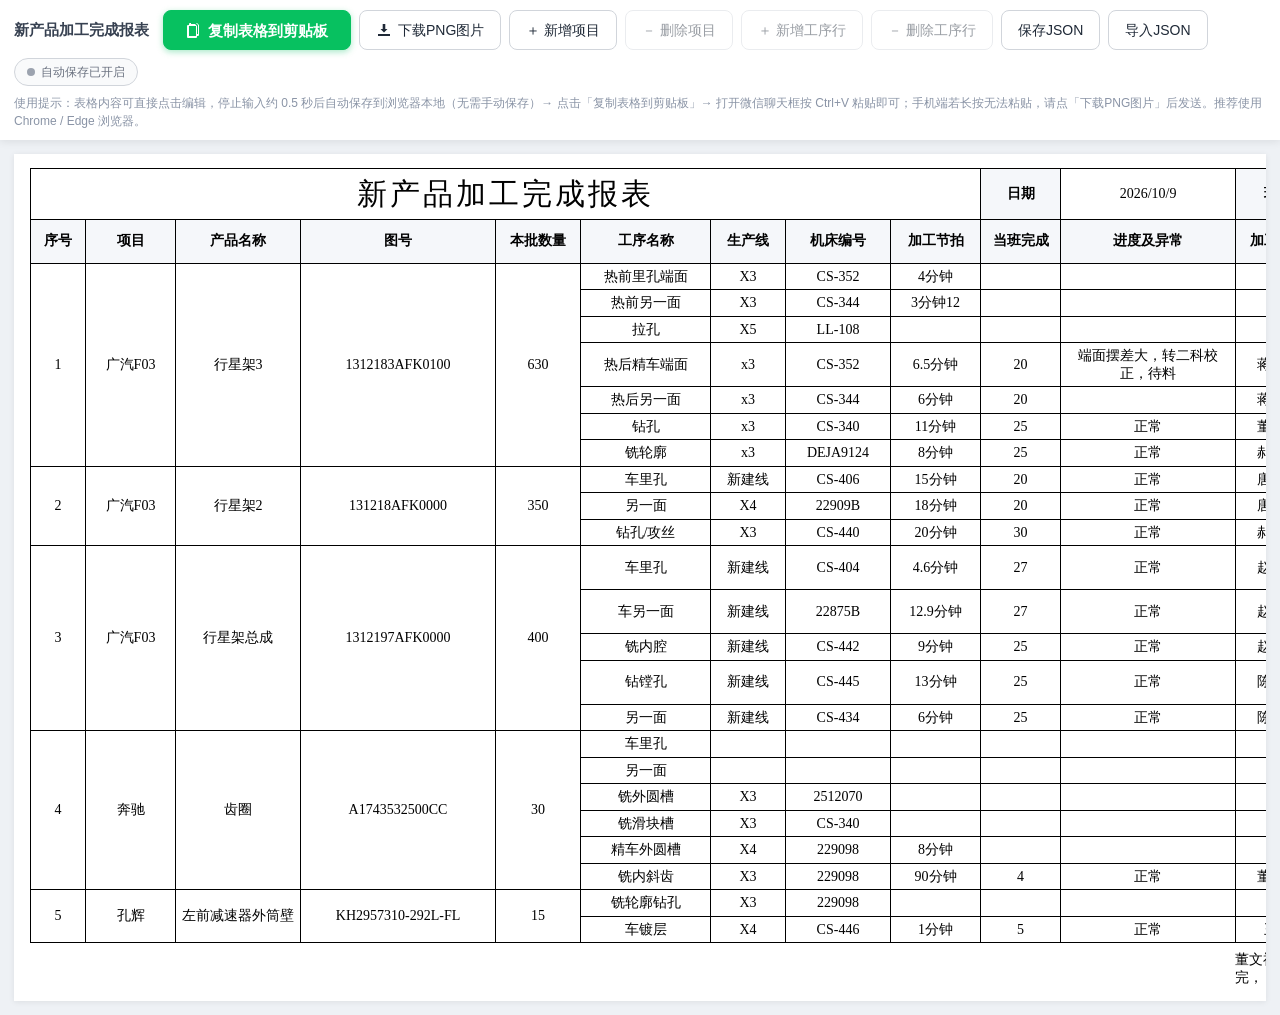
==== xcpy.html @ 80e6b17d "Add files via upload" ====
<!DOCTYPE html>
<html lang="zh-CN">
<head>
<meta charset="UTF-8">
<meta name="viewport" content="width=device-width, initial-scale=1.0">
<link rel="icon" href="data:,">
<title>新产品加工完成报表 - 一键复制表格图片</title>
<style>
  * { box-sizing: border-box; }
  html, body { margin: 0; padding: 0; }
  body {
    font-family: "Microsoft YaHei", "微软雅黑", "PingFang SC", Arial, sans-serif;
    background: #eef1f5;
    color: #1f2937;
    -webkit-text-size-adjust: 100%;
  }

  /* ============ 操作栏（截图时不包含此区域） ============ */
  .toolbar {
    position: sticky;
    top: 0;
    z-index: 100;
    background: #ffffff;
    box-shadow: 0 2px 8px rgba(0,0,0,.08);
    padding: 10px 14px;
    display: flex;
    flex-wrap: wrap;
    align-items: center;
    gap: 8px;
  }
  .toolbar .app-name {
    font-size: 15px;
    font-weight: 700;
    color: #374151;
    margin-right: 6px;
    white-space: nowrap;
  }
  .btn {
    appearance: none;
    border: 1px solid #d1d5db;
    background: #ffffff;
    color: #1f2937;
    font-size: 14px;
    line-height: 1;
    padding: 0 16px;
    min-height: 40px;
    border-radius: 8px;
    cursor: pointer;
    display: inline-flex;
    align-items: center;
    gap: 6px;
    transition: background .15s, box-shadow .15s, transform .05s;
    white-space: nowrap;
  }
  .btn:hover { background: #f3f4f6; }
  .btn:active { transform: translateY(1px); }
  .btn:disabled { opacity: .65; cursor: not-allowed; }
  /* 置灰禁用（保留点击以给出友好提示） */
  .btn.is-disabled { opacity: .45; cursor: not-allowed; }
  .btn.is-disabled:hover { background: #ffffff; }
  .btn.is-disabled:active { transform: none; }
  .btn-primary {
    background: #07c160;
    border-color: #07c160;
    color: #fff;
    font-weight: 700;
    font-size: 15px;
    padding: 0 22px;
    box-shadow: 0 2px 6px rgba(7,193,96,.35);
  }
  .btn-primary:hover { background: #06ad56; }
  .btn .ico { width: 16px; height: 16px; flex: none; fill: currentColor; }
  .btn.loading .ico-normal { display: none; }
  .btn:not(.loading) .ico-spin { display: none; }
  .spinner {
    width: 15px; height: 15px; flex: none;
    border: 2px solid rgba(255,255,255,.45);
    border-top-color: #fff;
    border-radius: 50%;
    animation: spin .7s linear infinite;
  }
  @keyframes spin { to { transform: rotate(360deg); } }

  .status {
    flex: 1 1 100%;
    min-height: 22px;
    font-size: 13px;
    line-height: 1.5;
    border-radius: 6px;
    padding: 0;
    display: none;
  }
  .status.show { display: block; padding: 7px 10px; }
  .status.info    { display: none; }
  .status.info.show    { display:block; background:#eaf3ff; color:#0b5cad; border:1px solid #b9d9f7; }
  .status.success.show { display:block; background:#e9f9f0; color:#0f7a3d; border:1px solid #a9e3c2; }
  .status.warn.show    { display:block; background:#fff7e6; color:#9a5b00; border:1px solid #f3d59a; }
  .status.error.show   { display:block; background:#fdecec; color:#b42318; border:1px solid #f3b4b0; }
  .tip {
    flex: 1 1 100%;
    font-size: 12px;
    color: #8a94a6;
    line-height: 1.5;
  }

  /* ============ 报表区域（截图目标） ============ */
  .page {
    padding: 14px;
    display: flex;
    justify-content: flex-start;
  }
  #captureArea {
    background: #ffffff;
    padding: 14px 16px;
    width: fit-content;
    max-width: 100%;
    margin: 0 auto;
    overflow-x: auto;
    -webkit-overflow-scrolling: touch;
    box-shadow: 0 1px 6px rgba(0,0,0,.08);
  }
  table.report {
    border-collapse: collapse;
    table-layout: fixed;
    width: 1645px;
    font-family: "SimSun", "宋体", "Songti SC", serif;
    font-size: 14px;
    color: #000;
  }
  table.report td {
    border: 1px solid #000;
    padding: 4px 6px;
    text-align: center;
    vertical-align: middle;
    line-height: 1.25;
    word-break: break-all;
    overflow-wrap: anywhere;
  }
  td[contenteditable="true"] { cursor: text; }
  td[contenteditable="true"]:hover { background: #fff7d6; }
  td[contenteditable="true"]:focus {
    background: #eaf3ff;
    outline: 2px solid #2f80ed;
    outline-offset: -2px;
  }
  .title-cell {
    font-family: "STXingkai", "华文行楷", "KaiTi", "楷体", cursive;
    font-size: 30px;
    letter-spacing: 3px;
    font-weight: 400;
    padding: 6px !important;
    white-space: nowrap;
  }
  .col-label, thead td { background: #f5f7fa; font-weight: 600; }
  .foot-notes {
    width: 1645px;
    margin-top: 8px;
    display: grid;
    grid-template-columns: 55px 90px 125px 195px 85px 130px 75px 105px 90px 80px 175px 85px 85px 165px 105px;
    font-family: "SimSun", "宋体", "Songti SC", serif;
    font-size: 14px;
    color: #000;
  }
  .foot-notes span[contenteditable="true"]:hover { background: #fff7d6; }
  .foot-notes span[contenteditable="true"]:focus { outline: 2px solid #2f80ed; outline-offset: 0; }

  /* ============ 自动保存状态标记 ============ */
  [data-cid] { position: relative; }
  [data-cid].as-pending::after,
  [data-cid].as-saving::after,
  [data-cid].as-error::after {
    content: "";
    position: absolute;
    top: 2px; right: 2px;
    width: 7px; height: 7px;
    border-radius: 50%;
    pointer-events: none;   /* 伪元素圆点不进入 innerText，不影响截图与复制 */
  }
  [data-cid].as-pending::after { background: #f59e0b; }   /* 未保存：橙点 */
  [data-cid].as-saving::after  { background: #2f80ed; animation: asPulse 1s ease-in-out infinite; } /* 保存中：蓝点闪烁 */
  [data-cid].as-error::after   { background: #dc2626; }   /* 保存失败：红点 */
  [data-cid].as-saved { animation: asSavedFlash 1.4s ease-out; } /* 保存成功：绿色闪烁 */
  @keyframes asPulse { 50% { opacity: .2; } }
  @keyframes asSavedFlash { 0% { background-color: #e9f9f0; } 100% { background-color: transparent; } }
  tr.as-row-unsaved > td { background-color: #fffaeb; }   /* 行级：含未保存单元格 */
  tr.as-row-error   > td { background-color: #fef2f2; }   /* 行级：含保存失败单元格 */

  /* 工具条自动保存状态牌 */
  .autosave-chip {
    display: inline-flex;
    align-items: center;
    gap: 6px;
    font-size: 12px;
    line-height: 1;
    padding: 7px 12px;
    border-radius: 999px;
    border: 1px solid #d1d5db;
    background: #f9fafb;
    color: #6b7280;
    white-space: nowrap;
  }
  .autosave-chip .dot { width: 8px; height: 8px; border-radius: 50%; background: #9ca3af; flex: none; }
  .autosave-chip.saved   { color: #0f7a3d; border-color: #a9e3c2; background: #e9f9f0; }
  .autosave-chip.saved   .dot { background: #0f7a3d; }
  .autosave-chip.pending { color: #9a5b00; border-color: #f3d59a; background: #fff7e6; }
  .autosave-chip.pending .dot { background: #f59e0b; }
  .autosave-chip.saving  { color: #0b5cad; border-color: #b9d9f7; background: #eaf3ff; }
  .autosave-chip.saving  .dot { background: #2f80ed; animation: asPulse 1s ease-in-out infinite; }
  .autosave-chip.error   { color: #b42318; border-color: #f3b4b0; background: #fdecec; }
  .autosave-chip.error   .dot { background: #dc2626; }
  .autosave-chip .retry-btn {
    appearance: none;
    border: 1px solid #b42318;
    background: #b42318;
    color: #fff;
    font-size: 12px;
    line-height: 1;
    padding: 3px 9px;
    border-radius: 999px;
    cursor: pointer;
  }
  .autosave-chip .retry-btn:hover { background: #991b1b; }

  /* ============ 响应式 ============ */
  @media (max-width: 640px) {
    .toolbar { padding: 8px 10px; gap: 7px; }
    .toolbar .app-name { flex: 1 1 100%; margin: 0 0 2px; }
    .btn { flex: 1 1 auto; justify-content: center; min-height: 42px; padding: 0 10px; font-size: 13px; }
    .btn-primary { flex: 1 1 100%; min-height: 46px; font-size: 16px; }
    .page { padding: 8px; }
    #captureArea { padding: 10px; }
  }
</style>
</head>
<body>

<!-- ================= 操作栏 ================= -->
<header class="toolbar">
  <span class="app-name">新产品加工完成报表</span>

  <button type="button" class="btn btn-primary" id="btnCopy">
    <svg class="ico ico-normal" viewBox="0 0 1024 1024"><path d="M704 64H256a64 64 0 0 0-64 64v64h-64a64 64 0 0 0-64 64v704a64 64 0 0 0 64 64h512a64 64 0 0 0 64-64v-64h64a64 64 0 0 0 64-64V192L704 64z m-64 832H192V256h448v640z m128-128h-64V256l-128-128H320V64h320l128 128v576z"/></svg>
    <span class="spinner ico-spin"></span>
    <span class="btn-text">复制表格到剪贴板</span>
  </button>

  <button type="button" class="btn" id="btnDownload" title="生成PNG图片并下载（微信粘贴失败时的备用方式）">
    <svg class="ico" viewBox="0 0 1024 1024"><path d="M512 672L288 448h140.8V128h166.4v320H736L512 672zM128 768h768v128H128V768z"/></svg>
    下载PNG图片
  </button>

  <button type="button" class="btn" id="btnAddProject" title="在表格末尾新增一个空白项目">＋ 新增项目</button>
  <button type="button" class="btn" id="btnDelProject" title="删除当前光标所在的项目（含其全部工序行）">－ 删除项目</button>
  <button type="button" class="btn" id="btnAddStep" title="在当前光标所在工序行下方插入一个空白工序行">＋ 新增工序行</button>
  <button type="button" class="btn" id="btnDelStep" title="删除当前光标所在的工序行（不影响项目列）">－ 删除工序行</button>
  <button type="button" class="btn" id="btnSave">保存JSON</button>
  <button type="button" class="btn" id="btnImport">导入JSON</button>
  <input type="file" id="fileInput" accept="application/json,.json" hidden>

  <span class="autosave-chip" id="autosaveChip" title="编辑单元格后停止输入 0.5 秒即自动保存到本地暂存">
    <span class="dot"></span>
    <span id="autosaveText">自动保存已开启</span>
    <button type="button" class="retry-btn" id="btnRetrySave" hidden>重试</button>
  </span>

  <div class="status" id="status" role="status" aria-live="polite"></div>
  <div class="tip" id="tip">
    使用提示：表格内容可直接点击编辑，停止输入约 0.5 秒后自动保存到浏览器本地（无需手动保存）→ 点击「复制表格到剪贴板」→ 打开微信聊天框按 Ctrl+V 粘贴即可；手机端若长按无法粘贴，请点「下载PNG图片」后发送。推荐使用 Chrome / Edge 浏览器。
  </div>
</header>

<!-- ================= 报表截图区域 ================= -->
<main class="page">
  <div id="captureArea">
    <table class="report" id="reportTable">
      <colgroup>
        <col style="width:55px"><col style="width:90px"><col style="width:125px">
        <col style="width:195px"><col style="width:85px"><col style="width:130px">
        <col style="width:75px"><col style="width:105px"><col style="width:90px">
        <col style="width:80px"><col style="width:175px"><col style="width:85px">
        <col style="width:85px"><col style="width:165px"><col style="width:105px">
      </colgroup>
      <tbody id="tableBody"><!-- 由表格渲染模块生成 --></tbody>
    </table>
    <div class="foot-notes">
      <span style="grid-column:12" contenteditable="true">董文禄工装干完，</span>
      <span style="grid-column:14 / span 2" contenteditable="true">王健修粗糙度19件完</span>
    </div>
  </div>
</main>

<script>
"use strict";

/* ================================================================
 * 模块一：表格渲染模块（TableModule）
 * 负责：报表数据、标准 <table> DOM 渲染、单元格合并、行增删、JSON 导入导出
 * ================================================================ */
const TableModule = (() => {

  // 列定义（前 5 列为产品合并列，后 10 列为工序明细列）
  const GROUP_COLS = ["no", "item", "name", "draw", "qty"];
  const STEP_COLS  = ["step", "line", "mac", "takt", "done", "note", "worker", "total", "tool", "life"];
  const HEADERS = ["序号","项目","产品名称","图号","本批数量","工序名称","生产线","机床编号",
                   "加工节拍","当班完成","进度及异常","加工人员","累计完成数量","使用刀具型号","刀具寿命"];

  // 报表数据（结构：产品分组 + 工序列表，参考 123.jpg）
  const STRUCT_KEY = "report_structure_v1";   // 表格结构（含全部单元格内容）本地持久化键
  let cursorTr = null;                        // 当前光标所在数据行（<tr>）
  let cursorChangeCb = null;                  // 光标变化回调（由 UIModule 注入）

  let groups = [
    { no:"1", item:"广汽F03", name:"行星架3", draw:"1312183AFK0100", qty:"630", steps:[
      { step:"热前里孔端面", line:"X3", mac:"CS-352", takt:"4分钟", done:"", note:"", worker:"", total:"", tool:"VCMT160404", life:"未换刀" },
      { step:"热前另一面",   line:"X3", mac:"CS-344", takt:"3分钟12", done:"", note:"", worker:"", total:"", tool:"VCMT160404", life:"未换刀" },
      { step:"拉孔",         line:"X5", mac:"LL-108", takt:"", done:"", note:"", worker:"", total:"", tool:"专用刀具", life:"未换刀" },
      { step:"热后精车端面", line:"x3", mac:"CS-352", takt:"6.5分钟", done:"20", note:"端面摆差大，转二科校正，待料", worker:"蒋文祥", total:"80", tool:"VCMT160408", life:"未换刀" },
      { step:"热后另一面",   line:"x3", mac:"CS-344", takt:"6分钟", done:"20", note:"", worker:"蒋文祥", total:"80", tool:"VCMT160408", life:"未换刀" },
      { step:"钻孔",         line:"x3", mac:"CS-340", takt:"11分钟", done:"25", note:"正常", worker:"董文禄", total:"105", tool:"17.8钻头/10铣刀", life:"未换刀" },
      { step:"铣轮廓",       line:"x3", mac:"DEJA9124", takt:"8分钟", done:"25", note:"正常", worker:"郝均伟", total:"80", tool:"10铣刀/倒角刀", life:"未换刀" }
    ]},
    { no:"2", item:"广汽F03", name:"行星架2", draw:"131218AFK0000", qty:"350", steps:[
      { step:"车里孔",     line:"新建线", mac:"CS-406", takt:"15分钟", done:"20", note:"正常", worker:"唐卫鑫", total:"203", tool:"VCMT160408", life:"未换刀" },
      { step:"另一面",     line:"X4",     mac:"22909B", takt:"18分钟", done:"20", note:"正常", worker:"唐卫鑫", total:"203", tool:"VCMT160408", life:"未换刀" },
      { step:"钻孔/攻丝",  line:"X3",     mac:"CS-440", takt:"20分钟", done:"30", note:"正常", worker:"郝均伟", total:"203", tool:"专用丝锥", life:"未换刀" }
    ]},
    { no:"3", item:"广汽F03", name:"行星架总成", draw:"1312197AFK0000", qty:"400", steps:[
      { step:"车里孔",   line:"新建线", mac:"CS-404", takt:"4.6分钟",  done:"27", note:"正常", worker:"赵春源", total:"203", tool:"VCMT160408\nVCMT160404", life:"未换刀" },
      { step:"车另一面", line:"新建线", mac:"22875B", takt:"12.9分钟", done:"27", note:"正常", worker:"赵春源", total:"203", tool:"VCMT160408\nVCMT160404", life:"未换刀" },
      { step:"铣内腔",   line:"新建线", mac:"CS-442", takt:"9分钟",    done:"25", note:"正常", worker:"赵春源", total:"203", tool:"14mm铣刀", life:"未换刀" },
      { step:"钻镗孔",   line:"新建线", mac:"CS-445", takt:"13分钟",   done:"25", note:"正常", worker:"陈国富", total:"203", tool:"19.8扩孔刀\n镗刀，铰刀", life:"未换刀" },
      { step:"另一面",   line:"新建线", mac:"CS-434", takt:"6分钟",    done:"25", note:"正常", worker:"陈国富", total:"203", tool:"17.8钻头/10铣刀", life:"未换刀" }
    ]},
    { no:"4", item:"奔驰", name:"齿圈", draw:"A1743532500CC", qty:"30", steps:[
      { step:"车里孔",     line:"",   mac:"",       takt:"",       done:"", note:"", worker:"", total:"", tool:"", life:"" },
      { step:"另一面",     line:"",   mac:"",       takt:"",       done:"", note:"", worker:"", total:"", tool:"", life:"" },
      { step:"铣外圆槽",   line:"X3", mac:"2512070", takt:"",      done:"", note:"", worker:"", total:"", tool:"", life:"" },
      { step:"铣滑块槽",   line:"X3", mac:"CS-340",  takt:"",      done:"", note:"", worker:"", total:"", tool:"", life:"" },
      { step:"精车外圆槽", line:"X4", mac:"229098",  takt:"8分钟", done:"", note:"", worker:"", total:"", tool:"", life:"" },
      { step:"铣内斜齿",   line:"X3", mac:"229098",  takt:"90分钟", done:"4", note:"正常", worker:"董文禄", total:"8", tool:"4mm球头铣刀", life:"未换刀" }
    ]},
    { no:"5", item:"孔辉", name:"左前减速器外筒壁", draw:"KH2957310-292L-FL", qty:"15", steps:[
      { step:"铣轮廓钻孔", line:"X3", mac:"229098", takt:"",      done:"", note:"", worker:"", total:"", tool:"", life:"" },
      { step:"车镀层",     line:"X4", mac:"CS-446", takt:"1分钟", done:"5", note:"正常", worker:"王健", total:"5", tool:"VCMT160406", life:"未换刀" }
    ]}
  ];

  // HTML 转义；换行转换为 <br>（多行单元格，如两种刀具型号）
  function cellHTML(v) {
    return String(v == null ? "" : v)
      .replace(/&/g, "&amp;").replace(/</g, "&lt;").replace(/>/g, "&gt;")
      .replace(/"/g, "&quot;").replace(/\n/g, "<br>");
  }
  function td(v, extra) {
    return '<td contenteditable="true"' + (extra ? " " + extra : "") + ">" + cellHTML(v) + "</td>";
  }

  // 顶部标题行 + 列头行
  function buildHeaderRows() {
    let html = "<tr>"
      + '<td class="title-cell" colspan="9" contenteditable="true">新产品加工完成报表</td>'
      + '<td class="col-label">日期</td>'
      + '<td contenteditable="true">2026/10/9</td>'
      + '<td class="col-label">班组</td>'
      + '<td colspan="3" contenteditable="true">甲班白班</td>'
      + "</tr>";
    html += "<tr>" + HEADERS.map(h => '<td class="col-label">' + h + "</td>").join("") + "</tr>";
    return html;
  }

  // 按分组数据渲染（前 5 列使用 rowspan 合并）
  function render() {
    const body = document.getElementById("tableBody");
    let html = buildHeaderRows();
    groups.forEach(g => {
      g.steps.forEach((s, i) => {
        html += "<tr>";
        if (i === 0) {
          GROUP_COLS.forEach(k => {
            html += td(g[k], 'rowspan="' + g.steps.length + '"');
          });
        }
        STEP_COLS.forEach(k => { html += td(s[k]); });
        html += "</tr>";
      });
    });
    body.innerHTML = html;
  }

  // 将表格（含 rowspan/colspan）展开为 15 列矩形矩阵（导出 JSON 用）
  function toMatrix() {
    const table = document.getElementById("reportTable");
    const matrix = [];
    const occupied = Object.create(null);
    Array.prototype.forEach.call(table.rows, (row, r) => {
      matrix[r] = matrix[r] || [];
      let c = 0;
      Array.prototype.forEach.call(row.cells, cell => {
        while (occupied[r + "_" + c]) c++;
        const v = cell.innerText.replace(/ /g, " ").trim();
        for (let rs = 0; rs < cell.rowSpan; rs++) {
          for (let cs = 0; cs < cell.colSpan; cs++) {
            matrix[r + rs] = matrix[r + rs] || [];
            matrix[r + rs][c + cs] = v;
            occupied[(r + rs) + "_" + (c + cs)] = 1;
          }
        }
        c += cell.colSpan;
      });
    });
    return matrix;
  }

  // ---------- 结构持久化 ----------
  function persistStructure() {
    try { localStorage.setItem(STRUCT_KEY, JSON.stringify(groups)); } catch (e) {}
  }
  function loadStructure() {
    try {
      const g = JSON.parse(localStorage.getItem(STRUCT_KEY) || "null");
      if (Array.isArray(g) && g.length > 0 &&
          g.every(x => x && Array.isArray(x.steps) && x.steps.length > 0)) {
        groups = g;
      }
    } catch (e) {}
  }

  // ---------- 光标定位 ----------
  function bindCursor() {
    const mark = e => {
      const td = e.target && e.target.closest ? e.target.closest("#tableBody td") : null;
      if (td) {
        cursorTr = td.parentNode;
        if (cursorChangeCb) cursorChangeCb();
      }
    };
    document.addEventListener("click", mark);
    document.addEventListener("focusin", mark);
  }

  // 光标行 → 数据模型坐标 { g: 项目组下标, s: 工序下标 }；表头/无效行返回 null
  function locateCursor() {
    if (!cursorTr || !cursorTr.isConnected) return null;
    const body = document.getElementById("tableBody");
    const idx = Array.prototype.indexOf.call(body.rows, cursorTr) - 2; // 前两行为表头
    if (idx < 0) return null;
    let rest = idx;
    for (let g = 0; g < groups.length; g++) {
      const len = groups[g].steps.length;
      if (rest < len) return { g: g, s: rest };
      rest -= len;
    }
    return null;
  }

  // ---------- DOM → 模型同步（结构操作前收割最新编辑内容） ----------
  function harvestDOM() {
    const rows = document.getElementById("tableBody").rows;
    let ptr = 2;
    const val = td => td ? td.innerText.replace(/\u00a0/g, " ").replace(/\s+$/g, "") : "";
    groups.forEach(g => {
      g.steps.forEach((s, i) => {
        const tr = rows[ptr++];
        if (!tr) return;
        if (i === 0) {
          GROUP_COLS.forEach((k, ci) => { g[k] = val(tr.cells[ci]); });
          STEP_COLS.forEach((k, ci) => { s[k] = val(tr.cells[5 + ci]); });
        } else {
          STEP_COLS.forEach((k, ci) => { s[k] = val(tr.cells[ci]); });
        }
      });
    });
  }

  function blankStep() { const o = {}; STEP_COLS.forEach(k => { o[k] = ""; }); return o; }
  function blankProject() { return { no: "", item: "", name: "", draw: "", qty: "", steps: [blankStep()] }; }
  function renumber() { groups.forEach((g, i) => { g.no = String(i + 1); }); }

  function afterOp() {
    cursorTr = null;                       // 结构变化后原光标行已被重建，清空避免残留引用
    if (cursorChangeCb) cursorChangeCb();
  }

  // ---------- 四个结构操作（均先收割 DOM，再改模型、重排序号、重渲染、持久化） ----------
  function addProject() {
    harvestDOM();
    groups.push(blankProject());
    renumber(); render(); persistStructure();
    afterOp();
  }

  function deleteProject() {
    const loc = locateCursor();
    if (!loc) return false;
    harvestDOM();
    groups.splice(loc.g, 1);
    renumber(); render(); persistStructure();
    afterOp();
    return true;
  }

  function addStepAfter() {
    const loc = locateCursor();
    if (!loc) return false;
    harvestDOM();
    groups[loc.g].steps.splice(loc.s + 1, 0, blankStep());
    renumber(); render(); persistStructure();
    afterOp();
    return true;
  }

  function deleteStep() {
    const loc = locateCursor();
    if (!loc || groups[loc.g].steps.length <= 1) return false;
    harvestDOM();
    groups[loc.g].steps.splice(loc.s, 1);
    renumber(); render(); persistStructure();
    afterOp();
    return true;
  }

  // ---------- 边界判断 ----------
  function canOperate()   { return !!locateCursor(); }
  function canDeleteStep() {
    const loc = locateCursor();
    return !!(loc && groups[loc.g].steps.length > 1);
  }

  // 由矩阵导入：每个数据行转为一个独立项目组（15 列，无跨行合并）
  function importMatrix(matrix) {
    if (!Array.isArray(matrix)) throw new Error("JSON 格式不正确：根节点应为数组");
    const ng = [];
    for (let r = 2; r < matrix.length; r++) {
      const row = Array.isArray(matrix[r]) ? matrix[r] : [];
      const g = blankProject();
      GROUP_COLS.forEach((k, i) => { g[k] = row[i] == null ? "" : String(row[i]); });
      const s = blankStep();
      STEP_COLS.forEach((k, i) => { s[k] = row[5 + i] == null ? "" : String(row[5 + i]); });
      g.steps = [s];
      ng.push(g);
    }
    groups = ng;
    cursorTr = null;
    render(); persistStructure();
  }

  function setOnCursorChange(fn) { cursorChangeCb = fn; }

  // 初始化：优先从本地持久化结构恢复，再渲染
  function init() {
    loadStructure();
    render();
    bindCursor();
  }

  return {
    init: init,
    render: render,
    toMatrix: toMatrix,
    importMatrix: importMatrix,
    addProject: addProject,
    deleteProject: deleteProject,
    addStepAfter: addStepAfter,
    deleteStep: deleteStep,
    canOperate: canOperate,
    canDeleteStep: canDeleteStep,
    locateCursor: locateCursor,
    setOnCursorChange: setOnCursorChange
  };
})();


/* ================================================================
 * 模块二：截图处理模块（CaptureModule）
 * 纯原生 Canvas 矢量重绘方案：读取实时 DOM 表格内容与样式参数，
 * 用 Canvas 2D API 逐单元格绘制边框/底色/文字 → 高清 PNG Blob。
 * 不加载任何图片资源，Canvas 永远不会被污染（跨浏览器、离线可用）。
 * ================================================================ */
const CaptureModule = (() => {
  const SCALE = 2;        // 2 倍像素密度，保证微信中文字清晰无锯齿
  const PAD_X = 16;       // 截图区域左右内边距（与 #captureArea 一致）
  const PAD_Y = 14;       // 截图区域上下内边距
  const CELL_PAD_X = 6;   // 单元格内边距
  const CELL_PAD_Y = 4;

  const FONT_BODY  = '14px "SimSun","宋体","Songti SC",serif';
  const FONT_HEAD  = 'bold 14px "SimSun","宋体","Songti SC",serif';
  const FONT_TITLE = '30px "STXingkai","华文行楷","KaiTi","楷体",cursive';

  // 按可用宽度逐字符贪心折行（与 CSS word-break:break-all 行为一致），尊重显式换行
  function wrapLines(ctx, text, maxW) {
    const lines = [];
    String(text).split("\n").forEach(para => {
      if (para === "") { lines.push(""); return; }
      let cur = "";
      for (const ch of para) {
        if (cur && ctx.measureText(cur + ch).width > maxW) { lines.push(cur); cur = ch; }
        else cur += ch;
      }
      lines.push(cur);
    });
    return lines;
  }

  /**
   * 将报表区域实时渲染为 PNG Blob
   * @param {HTMLElement} element #captureArea
   * @returns {Promise<Blob>} image/png
   */
  async function capture(element) {
    if (document.fonts && document.fonts.ready) await document.fonts.ready;
    if (document.activeElement && document.activeElement.blur) document.activeElement.blur();

    const table = element.querySelector("table.report");
    if (!table) throw new Error("未找到报表表格");

    /* ---------- 1. 几何：列宽（取 colgroup 固定宽度） ---------- */
    const colW = Array.prototype.map.call(
      table.querySelectorAll("colgroup col"),
      col => parseInt(col.style.width, 10) || 0
    );
    const colX = [0];
    colW.forEach(w => colX.push(colX[colX.length - 1] + w));
    const tableW = colX[colX.length - 1];

    /* ---------- 2. 读取实时 DOM：单元格内容、行列位置、合并、样式 ---------- */
    const rows = Array.prototype.slice.call(table.rows);
    const occupied = Object.create(null);
    const cells = [];
    rows.forEach((tr, r) => {
      let c = 0;
      Array.prototype.forEach.call(tr.cells, cell => {
        while (occupied[r + "_" + c]) c++;
        cells.push({
          r, c,
          rs: cell.rowSpan || 1,
          cs: cell.colSpan || 1,
          text: cell.innerText.replace(/ /g, " ").replace(/\s+$/g, ""),
          cls: cell.className || ""
        });
        for (let i = 0; i < (cell.rowSpan || 1); i++)
          for (let j = 0; j < (cell.colSpan || 1); j++)
            occupied[(r + i) + "_" + (c + j)] = 1;
        c += cell.colSpan || 1;
      });
    });

    /* ---------- 3. 行高：以页面实际渲染高度为准 ---------- */
    const rowH = rows.map(tr => tr.offsetHeight);

    /* ---------- 4. 离屏测量，准备 Canvas ---------- */
    const measure = document.createElement("canvas").getContext("2d");
    const fontOf = cell => cell.cls.indexOf("title-cell") >= 0 ? FONT_TITLE
                         : cell.cls.indexOf("col-label") >= 0  ? FONT_HEAD : FONT_BODY;

    // 预折行；跨行合并单元格若内容超高，则把高度差补到该合并块
    cells.forEach(cell => {
      measure.font = fontOf(cell);
      const x1 = colX[cell.c], x2 = colX[cell.c + cell.cs];
      const availW = Math.max(10, (x2 - x1) - CELL_PAD_X * 2);
      cell.lines = wrapLines(measure, cell.text, availW);
      const fs = cell.cls.indexOf("title-cell") >= 0 ? 30 : 14;
      const lh = fs * 1.25;
      cell.needH = Math.ceil(cell.lines.length * lh + CELL_PAD_Y * 2);
      if (cell.rs > 1) {
        let blockH = 0;
        for (let i = 0; i < cell.rs; i++) blockH += rowH[cell.r + i] || 0;
        if (cell.needH > blockH) {
          rowH[cell.r + cell.rs - 1] = (rowH[cell.r + cell.rs - 1] || 0) + (cell.needH - blockH);
        }
      }
    });

    const rowY = [0];
    rowH.forEach(h => rowY.push(rowY[rowY.length - 1] + h));
    const tableH = rowY[rowY.length - 1];

    // 底部备注（.foot-notes，grid-column 与表格列对齐）
    const notes = Array.prototype.map.call(
      element.querySelectorAll(".foot-notes span[contenteditable]"),
      sp => {
        const start = parseInt((sp.style.gridColumn || "").split("/")[0], 10);
        return { text: sp.innerText.replace(/\s+$/g, ""), col: isNaN(start) ? 1 : start };
      }
    ).filter(n => n.text);

    const footH = notes.length ? 14 * 1.25 + 8 : 0;
    const W = tableW + PAD_X * 2;
    const H = PAD_Y * 2 + tableH + footH;

    /* ---------- 5. 高倍率 Canvas 绘制 ---------- */
    const canvas = document.createElement("canvas");
    canvas.width = Math.ceil(W * SCALE);
    canvas.height = Math.ceil(H * SCALE);
    const ctx = canvas.getContext("2d");
    ctx.scale(SCALE, SCALE);
    ctx.textBaseline = "alphabetic";

    // 白底（避免透明图在微信里变黑）
    ctx.fillStyle = "#ffffff";
    ctx.fillRect(0, 0, W, H);

    // 5.1 单元格底色
    cells.forEach(cell => {
      ctx.fillStyle = cell.cls.indexOf("col-label") >= 0 ? "#f5f7fa" : "#ffffff";
      ctx.fillRect(PAD_X + colX[cell.c], PAD_Y + rowY[cell.r],
                   colX[cell.c + cell.cs] - colX[cell.c],
                   rowY[cell.r + cell.rs] - rowY[cell.r]);
    });

    // 5.2 边框（border-collapse 效果；合并单元格内部不画线）
    const blockedH = Object.create(null); // 被行合并遮住的横线: 边界行_列
    const blockedV = Object.create(null); // 被列合并遮住的竖线: 行_边界列
    cells.forEach(cell => {
      for (let i = 1; i < cell.rs; i++)
        for (let j = 0; j < cell.cs; j++)
          blockedH[(cell.r + i) + "_" + (cell.c + j)] = 1;
      for (let i = 0; i < cell.rs; i++)
        for (let j = 1; j < cell.cs; j++)
          blockedV[(cell.r + i) + "_" + (cell.c + j)] = 1;
    });
    ctx.strokeStyle = "#000000";
    ctx.lineWidth = 1;
    ctx.beginPath();
    for (let y = 0; y <= rows.length; y++) {           // 横线
      for (let j = 0; j < colW.length; j++) {
        if (y > 0 && y < rows.length && blockedH[y + "_" + j]) continue;
        ctx.moveTo(PAD_X + colX[j], PAD_Y + rowY[y] + 0.5);
        ctx.lineTo(PAD_X + colX[j + 1], PAD_Y + rowY[y] + 0.5);
      }
    }
    for (let x = 0; x <= colW.length; x++) {           // 竖线
      for (let i = 0; i < rows.length; i++) {
        if (x > 0 && x < colW.length && blockedV[i + "_" + x]) continue;
        ctx.moveTo(PAD_X + colX[x] + 0.5, PAD_Y + rowY[i]);
        ctx.lineTo(PAD_X + colX[x] + 0.5, PAD_Y + rowY[i + 1]);
      }
    }
    ctx.stroke();

    // 5.3 文字（水平+垂直居中，多行按真实折行结果）
    cells.forEach(cell => {
      if (!cell.text) return;
      const isTitle = cell.cls.indexOf("title-cell") >= 0;
      const fs = isTitle ? 30 : 14;
      const lh = fs * 1.25;
      ctx.font = fontOf(cell);
      ctx.fillStyle = "#000000";
      ctx.textAlign = "center";
      try { ctx.letterSpacing = isTitle ? "3px" : "normal"; } catch (e) {}

      const boxX = PAD_X + colX[cell.c], boxW = colX[cell.c + cell.cs] - colX[cell.c];
      const boxY = PAD_Y + rowY[cell.r], boxH = rowY[cell.r + cell.rs] - rowY[cell.r];
      const midX = boxX + boxW / 2;
      const top0 = boxY + (boxH - cell.lines.length * lh) / 2;
      cell.lines.forEach((line, i) => {
        ctx.fillText(line, midX, top0 + i * lh + fs * 0.85, boxW - CELL_PAD_X * 2);
      });
    });
    try { ctx.letterSpacing = "normal"; } catch (e) {}

    // 5.4 底部备注文字
    ctx.font = FONT_BODY;
    ctx.fillStyle = "#000000";
    ctx.textAlign = "left";
    const footBaseY = PAD_Y + tableH + 8 + 14;
    notes.forEach(n => {
      ctx.fillText(n.text, PAD_X + colX[n.col - 1], footBaseY);
    });

    /* ---------- 6. 导出 PNG ---------- */
    return await new Promise((resolve, reject) => {
      canvas.toBlob(blob => {
        if (blob) resolve(blob);
        else reject(new Error("Canvas 导出 PNG 失败"));
      }, "image/png");
    });
  }

  return { capture };
})();


/* ================================================================
 * 模块三：剪贴板操作模块（ClipboardModule）
 * 严格使用 W3C Clipboard API（navigator.clipboard.write + ClipboardItem）
 * ================================================================ */
const ClipboardModule = (() => {

  // 是否支持向剪贴板写入 PNG 图片
  function isImageWriteSupported() {
    return !!(navigator.clipboard && window.ClipboardItem &&
              typeof navigator.clipboard.write === "function");
  }

  // 写入 PNG；失败时抛出带错误类型的异常
  async function writePng(blob) {
    if (!isImageWriteSupported()) {
      throw Object.assign(new Error("当前浏览器不支持 ClipboardItem 图片写入"), { code: "UNSUPPORTED" });
    }
    try {
      await navigator.clipboard.write([new ClipboardItem({ "image/png": blob })]);
    } catch (err) {
      const e = err || new Error();
      if (e.name === "NotAllowedError") {
        throw Object.assign(new Error("剪贴板权限被拒绝或本次操作不是点击手势触发"), { code: "NOT_ALLOWED" });
      }
      throw Object.assign(new Error(e.message || "剪贴板写入失败"), { code: e.name || "ERROR" });
    }
  }

  // 通用浏览器下载
  function download(blob, filename) {
    const a = document.createElement("a");
    a.href = URL.createObjectURL(blob);
    a.download = filename;
    document.body.appendChild(a);
    a.click();
    a.remove();
    setTimeout(() => URL.revokeObjectURL(a.href), 8000);
  }

  function defaultFileName() {
    const d = new Date();
    const p = n => String(n).padStart(2, "0");
    return "加工完成报表_" + d.getFullYear() + p(d.getMonth() + 1) + p(d.getDate()) +
           "_" + p(d.getHours()) + p(d.getMinutes()) + ".png";
  }

  return { isImageWriteSupported, writePng, download, defaultFileName };
})();


/* ================================================================
 * 模块四：UI 交互模块（UIModule）
 * 负责：按钮状态机（加载中/成功/失败）、状态提示、事件绑定
 * ================================================================ */
const UIModule = (() => {
  const statusEl = document.getElementById("status");
  const copyBtn  = document.getElementById("btnCopy");
  const copyText = copyBtn.querySelector(".btn-text");

  let timer = null;
  function show(type, msg, sticky) {
    statusEl.className = "status show " + type;
    statusEl.textContent = msg;
    clearTimeout(timer);
    if (!sticky) {
      timer = setTimeout(() => { statusEl.className = "status"; }, 8000);
    }
  }
  function clear() { clearTimeout(timer); statusEl.className = "status"; statusEl.textContent = ""; }

  function setLoading(loading, text) {
    copyBtn.disabled = loading;
    copyBtn.classList.toggle("loading", loading);
    copyText.textContent = text || (loading ? "正在处理…" : "复制表格到剪贴板");
  }

  function advise(errCode) {
    switch (errCode) {
      case "NOT_ALLOWED":
        return "解决建议：请直接用鼠标/手指点击本按钮触发（不要用脚本自动调用），并在浏览器弹出的权限提示中选择“允许”；或将浏览器升级到最新版。";
      case "UNSUPPORTED":
        return "解决建议：推荐改用 Chrome / Edge 最新版；当前已自动下载 PNG 图片，可在微信中直接发送该图片。";
      case "SecurityError":
        return "解决建议：请将本 HTML 文件保存到本地后双击打开（file://），或通过 https 访问。";
      default:
        return "解决建议：请刷新页面重试，或改用 Chrome / Edge 最新版；也可直接点击「下载PNG图片」后手动发送到微信。";
    }
  }

  // 核心流程：截图 → 写剪贴板 →（失败）自动下载兜底
  async function copyTable() {
    clear();
    setLoading(true, "正在生成高清图片…");
    show("info", "正在截取表格并生成高清 PNG 图片，请稍候…");
    let blob;
    try {
      blob = await CaptureModule.capture(document.getElementById("captureArea"));
    } catch (e) {
      setLoading(false);
      show("error", "截图失败：" + (e.message || e) + " " + advise(""), true);
      return;
    }

    setLoading(true, "正在写入剪贴板…");
    try {
      await ClipboardModule.writePng(blob);
      setLoading(false);
      const isMac = /mac/i.test(navigator.platform || "");
      show("success",
        "表格图片已复制到剪贴板！打开微信（PC 聊天框 / 文件传输助手按 " +
        (isMac ? "Command+V" : "Ctrl+V") + "；手机端在输入框长按→粘贴）即可发送。图片为 2 倍高清 PNG，文字清晰。");
    } catch (e) {
      // 剪贴板不可用 / 权限拒绝：同一图片自动下载，保证流程不中断
      ClipboardModule.download(blob, ClipboardModule.defaultFileName());
      setLoading(false);
      show("warn", "未能写入剪贴板（" + e.message + "）。高清 PNG 图片已自动下载，可直接在微信中发送。" + advise(e.code), true);
    }
  }

  async function downloadOnly() {
    clear();
    show("info", "正在生成高清 PNG 图片…");
    try {
      const blob = await CaptureModule.capture(document.getElementById("captureArea"));
      ClipboardModule.download(blob, ClipboardModule.defaultFileName());
      show("success", "PNG 图片已生成并开始下载，可直接发送到微信。");
    } catch (e) {
      show("error", "生成图片失败：" + (e.message || e) + " " + advise(""), true);
    }
  }

  // ---------- 项目 / 工序行结构操作 ----------
  const btnAddProject = document.getElementById("btnAddProject");
  const btnDelProject = document.getElementById("btnDelProject");
  const btnAddStep    = document.getElementById("btnAddStep");
  const btnDelStep    = document.getElementById("btnDelStep");

  // 置灰/恢复按钮；disabledHint 为禁用时的友好提示（点击时弹出）
  function setOpState(btn, enabled, enabledHint, disabledHint) {
    btn.classList.toggle("is-disabled", !enabled);
    btn.setAttribute("aria-disabled", String(!enabled));
    btn.title = enabled ? enabledHint : disabledHint;
    btn.dataset.disabledHint = disabledHint;
  }

  // 根据光标位置刷新四个按钮的可用状态
  function updateOpButtons() {
    const hasRow = TableModule.canOperate();
    setOpState(btnDelProject, hasRow,
      "删除当前光标所在的项目（含其全部工序行）",
      "请先在表格中点击选择一个项目数据行");
    setOpState(btnAddStep, hasRow,
      "在当前光标所在工序行下方插入一个空白工序行",
      "请先在表格中点击选择一个工序行");
    const stepLoc = TableModule.locateCursor();
    setOpState(btnDelStep, TableModule.canDeleteStep(),
      "删除当前光标所在的工序行（不影响项目列）",
      hasRow && stepLoc
        ? "该项目仅剩一个工序行，如需删除请使用「删除项目」"
        : "请先在表格中点击选择一个工序行");
  }

  // 结构操作统一入口：先等自动保存落盘 → 执行操作 → 重置自动保存基线
  async function runStructureOp(btn, op, okMsg) {
    if (btn.classList.contains("is-disabled")) {
      show("warn", btn.dataset.disabledHint || "当前没有可操作的行。", true);
      return;
    }
    await AutoSaveApp.flushAndSettle();
    const ok = op();
    AutoSaveApp.afterStructureChange();
    updateOpButtons();
    if (ok !== false) show("success", okMsg);
  }

  function bind() {
    copyBtn.addEventListener("click", copyTable);
    document.getElementById("btnDownload").addEventListener("click", downloadOnly);

    btnAddProject.addEventListener("click", () =>
      runStructureOp(btnAddProject, () => TableModule.addProject(),
        "已在表格末尾新增一个空白项目行，可直接点击单元格编辑。"));
    btnDelProject.addEventListener("click", () =>
      runStructureOp(btnDelProject, () => TableModule.deleteProject(),
        "已删除当前项目及其全部工序行。"));
    btnAddStep.addEventListener("click", () =>
      runStructureOp(btnAddStep, () => TableModule.addStepAfter(),
        "已在当前工序行下方插入一个空白工序行。"));
    btnDelStep.addEventListener("click", () =>
      runStructureOp(btnDelStep, () => TableModule.deleteStep(),
        "已删除当前工序行。"));
    TableModule.setOnCursorChange(updateOpButtons);
    updateOpButtons();

    document.getElementById("btnSave").addEventListener("click", () => {
      try {
        const json = JSON.stringify(TableModule.toMatrix(), null, 2);
        ClipboardModule.download(
          new Blob([json], { type: "application/json;charset=utf-8" }),
          ClipboardModule.defaultFileName().replace(/\.png$/, ".json")
        );
        show("success", "表格数据已导出为 JSON 文件。");
      } catch (e) {
        show("error", "导出失败：" + (e.message || e), true);
      }
    });

    const fileInput = document.getElementById("fileInput");
    document.getElementById("btnImport").addEventListener("click", () => fileInput.click());
    fileInput.addEventListener("change", async () => {
      const file = fileInput.files && fileInput.files[0];
      if (!file) return;
      try {
        const text = await file.text();
        await AutoSaveApp.flushAndSettle();
        TableModule.importMatrix(JSON.parse(text));
        AutoSaveApp.afterStructureChange();     // 以导入内容为新基线，重置自动保存暂存
        updateOpButtons();
        show("success", "JSON 数据已导入，表格已刷新（自动保存暂存已重置）。");
      } catch (e) {
        show("error", "导入失败：" + (e.message || e) + "，请确认是本页导出的 JSON 文件。", true);
      } finally {
        fileInput.value = "";
      }
    });

    // 环境检测：不支持图片剪贴板或非安全上下文时给出前置提示
    if (!window.isSecureContext) {
      show("warn", "当前不是安全上下文（https 或本地文件），剪贴板写入可能被浏览器拦截；届时会自动下载 PNG 图片兜底。", true);
    } else if (!ClipboardModule.isImageWriteSupported()) {
      show("warn", "当前浏览器版本可能不支持直接写入图片剪贴板，点击复制时将自动下载高清 PNG 供手动发送；推荐使用最新版 Chrome / Edge。", true);
    }
  }

  return { bind, show };
})();


/* ================================================================
 * 模块五：自动保存核心（createAutoSaveCore）
 * 纯逻辑、零 DOM 依赖，便于单元测试。
 * 能力：输入防抖（默认 500ms）→ 批次合并（同键取最新值，多键合一次请求）
 *       → 保存状态机（pending/saving/saved/error）→ 失败回滚暂存区 + 手动重试
 *       → 并发保护（在途时新编辑进入下一批次，不丢失）
 * 注意：《自动保存单元测试.html》内含本段源码副本，修改时请保持同步。
 * ================================================================ */
function createAutoSaveCore(opts) {
  const debounceMs = opts.debounceMs == null ? 500 : opts.debounceMs;
  const api = opts.api;                                        // { save(batch: Map) => Promise }
  const setT = opts.setTimeoutFn || function (fn, ms) { return setTimeout(fn, ms); };
  const clearT = opts.clearTimeoutFn || function (id) { clearTimeout(id); };
  const onState = opts.onStateChange || function () {};        // 状态变化回调

  let pending = new Map();   // 待保存暂存区：cellId -> 最新值（同键自动合并）
  let saving = new Map();    // 在途批次：cellId -> 值
  let statuses = new Map();  // cellId -> 'pending' | 'saving' | 'saved' | 'error'
  let timer = null;
  let retryQueued = false;   // 在途期间点击过重试 → 本批结束后自动重发
  let lastError = null;
  let lastSavedAt = null;

  function clone(m) { return new Map(m); }

  function getStats() {
    let errorCount = 0;
    statuses.forEach(s => { if (s === "error") errorCount++; });
    return {
      pendingCount: pending.size,
      savingCount: saving.size,
      errorCount: errorCount,
      lastError: lastError,
      lastSavedAt: lastSavedAt,
      hasUnsaved: pending.size > 0 || saving.size > 0
    };
  }

  function emit() { onState({ statuses: clone(statuses), stats: getStats() }); }

  function schedule() {
    if (timer) clearT(timer);
    timer = setT(function () { timer = null; flush(); }, debounceMs);
  }

  // 记录一次单元格修改：合并同批次内容并重置防抖计时（频繁输入只保留最新值）
  function recordChange(cellId, value) {
    const id = String(cellId);
    pending.set(id, String(value));
    statuses.set(id, "pending");
    schedule();
    emit();
  }

  // 立即取消防抖并保存当前暂存区（页面切后台 / 手动触发时使用）
  function flushNow() { return flush(); }

  function flush() {
    if (timer) { clearT(timer); timer = null; }
    if (saving.size > 0 || pending.size === 0) return Promise.resolve();

    const batch = new Map(pending);      // 合并本批次全部修改为一次请求
    pending = new Map();
    batch.forEach(function (_v, id) { statuses.set(id, "saving"); });
    saving = batch;
    emit();

    return (async function () {
      try {
        await api.save(clone(batch));
        batch.forEach(function (_v, id) {
          if (statuses.get(id) === "saving") statuses.set(id, "saved");
        });
        lastError = null;
        lastSavedAt = new Date();
      } catch (err) {
        lastError = err && err.message ? err.message : String(err);
        batch.forEach(function (v, id) {
          pending.set(id, v);            // 保存失败：回滚至暂存区等待重试
          statuses.set(id, "error");
        });
      } finally {
        saving = new Map();
        emit();
        let hasNormal = false;
        statuses.forEach(function (s, id) {
          if (pending.has(id) && s === "pending") hasNormal = true;
        });
        if (pending.size > 0 && (retryQueued || hasNormal)) {
          retryQueued = false;
          schedule();                    // 在途期间的并发编辑 → 自动排下一批次
        }
      }
    })();
  }

  // 重试所有保存失败的内容（在途时先排队，本批结束后自动重发）
  function retryFailed() {
    if (saving.size > 0) { retryQueued = true; return Promise.resolve(); }
    return flush();
  }

  // 未保存内容合集（待存 + 在途），供页面离开兜底持久化使用
  function getPendingChanges() {
    const m = new Map(saving);
    pending.forEach(function (v, k) { m.set(k, v); });
    return m;
  }

  function statusOf(cellId) { return statuses.get(String(cellId)) || "idle"; }

  // 清空全部状态（导入 JSON 等场景重置基线）
  function reset() {
    if (timer) { clearT(timer); timer = null; }
    pending = new Map(); saving = new Map(); statuses = new Map();
    retryQueued = false; lastError = null; lastSavedAt = null;
    emit();
  }

  return {
    recordChange: recordChange,
    flushNow: flushNow,
    retryFailed: retryFailed,
    getPendingChanges: getPendingChanges,
    getStats: getStats,
    statusOf: statusOf,
    reset: reset
  };
}


/* ================================================================
 * 模块六：自动保存页面适配层（AutoSaveApp）
 * 职责：为可编辑单元格分配稳定 ID、事件委托捕获输入、本地暂存 API、
 *       单元格/行状态标记渲染、工具条状态牌、错误提示与重试、离开保护
 * ================================================================ */
const AutoSaveApp = (() => {
  const STORE_KEY = "report_autosave_v1";
  const DEBOUNCE_MS = 500;

  let core = null;
  let chipEl, chipTextEl, retryBtn;
  let rafId = 0;
  let latest = null;
  let prevErrorCount = 0;

  const delay = ms => new Promise(r => setTimeout(r, ms));

  function readStore() {
    try { return JSON.parse(localStorage.getItem(STORE_KEY) || "{}") || {}; }
    catch (e) { return {}; }
  }
  function writeStore(obj) { localStorage.setItem(STORE_KEY, JSON.stringify(obj)); }

  // 本地暂存版保存接口：模拟 250ms 接口耗时（防抖后仍合并为一次调用）。
  // 接入真实后端时仅需将本对象替换为 fetch(...) 实现，签名保持 { save(batch) }；
  // 若需离开页面兜底上报，可在 pagehide 中改用 navigator.sendBeacon。
  const api = {
    async save(batch) {
      await delay(250);
      const snap = readStore();
      batch.forEach((v, k) => { snap[k] = v; });
      writeStore(snap);   // 配额超限等异常会向上抛出 → 触发错误标记与重试流程
    }
  };

  // 为所有可编辑单元格分配稳定 ID：表头 h列号 / 数据行 r行-列 / 底部备注 f序号
  function ensureCellIds() {
    const body = document.getElementById("tableBody");
    Array.prototype.forEach.call(body.rows, (tr, rIdx) => {
      Array.prototype.forEach.call(tr.cells, cell => {
        if (cell.getAttribute("contenteditable") !== "true") return;
        if (!cell.dataset.cid) {
          cell.dataset.cid = rIdx < 2 ? "h" + cell.cellIndex : "r" + rIdx + "-" + cell.cellIndex;
        }
      });
    });
    document.querySelectorAll(".foot-notes span[contenteditable]").forEach((sp, i) => {
      if (!sp.dataset.cid) sp.dataset.cid = "f" + i;
    });
  }

  // 页面加载时，将本地暂存的历史修改回填到表格（刷新不丢数据）
  function applySnapshot() {
    const snap = readStore();
    Object.keys(snap).forEach(cid => {
      const el = document.querySelector('[data-cid="' + cid + '"]');
      if (el) el.innerText = String(snap[cid] == null ? "" : snap[cid]);
    });
  }

  // 事件委托：任意可编辑单元格输入即记录（input 事件冒泡，单监听器覆盖全表）
  function bindInputDelegation() {
    document.addEventListener("input", e => {
      const el = e.target && e.target.closest ? e.target.closest("[data-cid]") : null;
      if (!el || !core) return;
      core.recordChange(el.dataset.cid, el.innerText.replace(/\u00a0/g, " "));
    });
  }

  // 渲染合批：一帧内最多重绘一次，避免频繁输入造成卡顿
  function renderState(payload) {
    latest = payload;
    if (rafId) return;
    rafId = requestAnimationFrame(() => { rafId = 0; paint(latest); });
  }

  function paintChip(stats) {
    chipEl.classList.remove("saved", "pending", "saving", "error");
    retryBtn.hidden = true;
    if (stats.errorCount > 0) {
      chipEl.classList.add("error");
      chipTextEl.textContent = stats.errorCount + " 项修改保存失败";
      retryBtn.hidden = false;
    } else if (stats.savingCount > 0) {
      chipEl.classList.add("saving");
      chipTextEl.textContent = "正在保存 " + stats.savingCount + " 项…";
    } else if (stats.pendingCount > 0) {
      chipEl.classList.add("pending");
      chipTextEl.textContent = stats.pendingCount + " 项修改待保存";
    } else if (stats.lastSavedAt) {
      chipEl.classList.add("saved");
      const p = n => String(n).padStart(2, "0");
      chipTextEl.textContent = "已自动保存 " + p(stats.lastSavedAt.getHours()) + ":" +
        p(stats.lastSavedAt.getMinutes()) + ":" + p(stats.lastSavedAt.getSeconds());
    } else {
      chipTextEl.textContent = "自动保存已开启";
    }
  }

  function paint(payload) {
    if (!payload) return;
    const { statuses, stats } = payload;
    const cellOf = cid => document.querySelector('[data-cid="' + cid + '"]');

    // 1. 单元格级状态标记
    statuses.forEach((st, cid) => {
      const el = cellOf(cid);
      if (!el) return;
      el.classList.remove("as-pending", "as-saving", "as-saved", "as-error");
      if (st === "pending" || st === "saving" || st === "error") el.classList.add("as-" + st);
      else if (st === "saved") el.classList.add("as-saved");   // 播放一次绿色闪烁
    });

    // 2. 行级状态标记（该行存在未保存/失败单元格时着色）
    const rowState = new Map();
    statuses.forEach((st, cid) => {
      if (st !== "pending" && st !== "saving" && st !== "error") return;
      const el = cellOf(cid);
      const tr = el && el.closest ? el.closest("tr") : null;
      if (!tr) return;
      const cur = rowState.get(tr) || { err: false };
      if (st === "error") cur.err = true;
      rowState.set(tr, cur);
    });
    document.querySelectorAll("tr.as-row-unsaved, tr.as-row-error").forEach(tr => {
      tr.classList.remove("as-row-unsaved", "as-row-error");
    });
    rowState.forEach((s, tr) => tr.classList.add(s.err ? "as-row-error" : "as-row-unsaved"));

    // 3. 工具条状态牌（保存成功为静默提示，不打断操作）
    paintChip(stats);

    // 4. 失败时的明确错误信息（常驻，直到恢复）
    if (stats.errorCount > 0 && prevErrorCount === 0) {
      UIModule.show("error", "自动保存失败：" + (stats.lastError || "未知错误") +
        "。共 " + stats.errorCount + " 项修改未保存，可点击上方「重试」按钮重发，或继续编辑该单元格后自动重试。", true);
    } else if (stats.errorCount === 0 && prevErrorCount > 0) {
      UIModule.show("success", "自动保存已恢复：之前失败的修改已全部保存。");
    }
    prevErrorCount = stats.errorCount;
  }

  // 页面离开 / 路由跳转保护
  function bindLifecycle() {
    // 存在未保存内容时，刷新/关闭/跳转前弹出浏览器确认框
    window.addEventListener("beforeunload", e => {
      if (core && core.getStats().hasUnsaved) { e.preventDefault(); e.returnValue = ""; }
    });
    // 用户确认离开后（pagehide）：把未保存内容同步写入本地暂存，双保险防丢失
    window.addEventListener("pagehide", () => {
      if (!core) return;
      const m = core.getPendingChanges();
      if (!m.size) return;
      try {
        const snap = readStore();
        m.forEach((v, k) => { snap[k] = v; });
        writeStore(snap);
      } catch (e) { /* 兜底尽力而为 */ }
    });
    // 切到后台时立即保存一次，缩小未保存窗口
    document.addEventListener("visibilitychange", () => {
      if (document.hidden && core) core.flushNow();
    });
  }

  function init() {
    ensureCellIds();
    applySnapshot();
    chipEl = document.getElementById("autosaveChip");
    chipTextEl = document.getElementById("autosaveText");
    retryBtn = document.getElementById("btnRetrySave");
    core = createAutoSaveCore({ api: api, debounceMs: DEBOUNCE_MS, onStateChange: renderState });
    bindInputDelegation();
    bindLifecycle();
    retryBtn.addEventListener("click", () => {
      UIModule.show("info", "正在重试保存未完成的修改…");
      core.retryFailed();
    });
    renderState({ statuses: new Map(), stats: core.getStats() });
  }

  // 将暂存区立即落盘并等待在途保存完成（结构操作前调用，避免数据错位）
  async function flushAndSettle() {
    if (!core) return;
    core.flushNow();
    for (let i = 0; i < 60 && core.getStats().hasUnsaved; i++) await delay(50);
  }

  // 表格结构变化（增删项目/工序行、导入 JSON）后调用：
  // 结构已随模型持久化 → 清除数据区（r*）暂存，仅保留表头（h*）与底部备注（f*）暂存
  function afterStructureChange() {
    if (!core) return;
    try {
      const snap = readStore();
      const kept = {};
      Object.keys(snap).forEach(k => { if (k[0] !== "r") kept[k] = snap[k]; });
      writeStore(kept);
    } catch (e) {}
    prevErrorCount = 0;
    core.reset();
    ensureCellIds();
    renderState({ statuses: new Map(), stats: core.getStats() });
  }

  return { init: init, flushAndSettle: flushAndSettle, afterStructureChange: afterStructureChange };
})();

/* ================= 启动 ================= */
TableModule.init();
UIModule.bind();
AutoSaveApp.init();
</script>
</body>
</html>
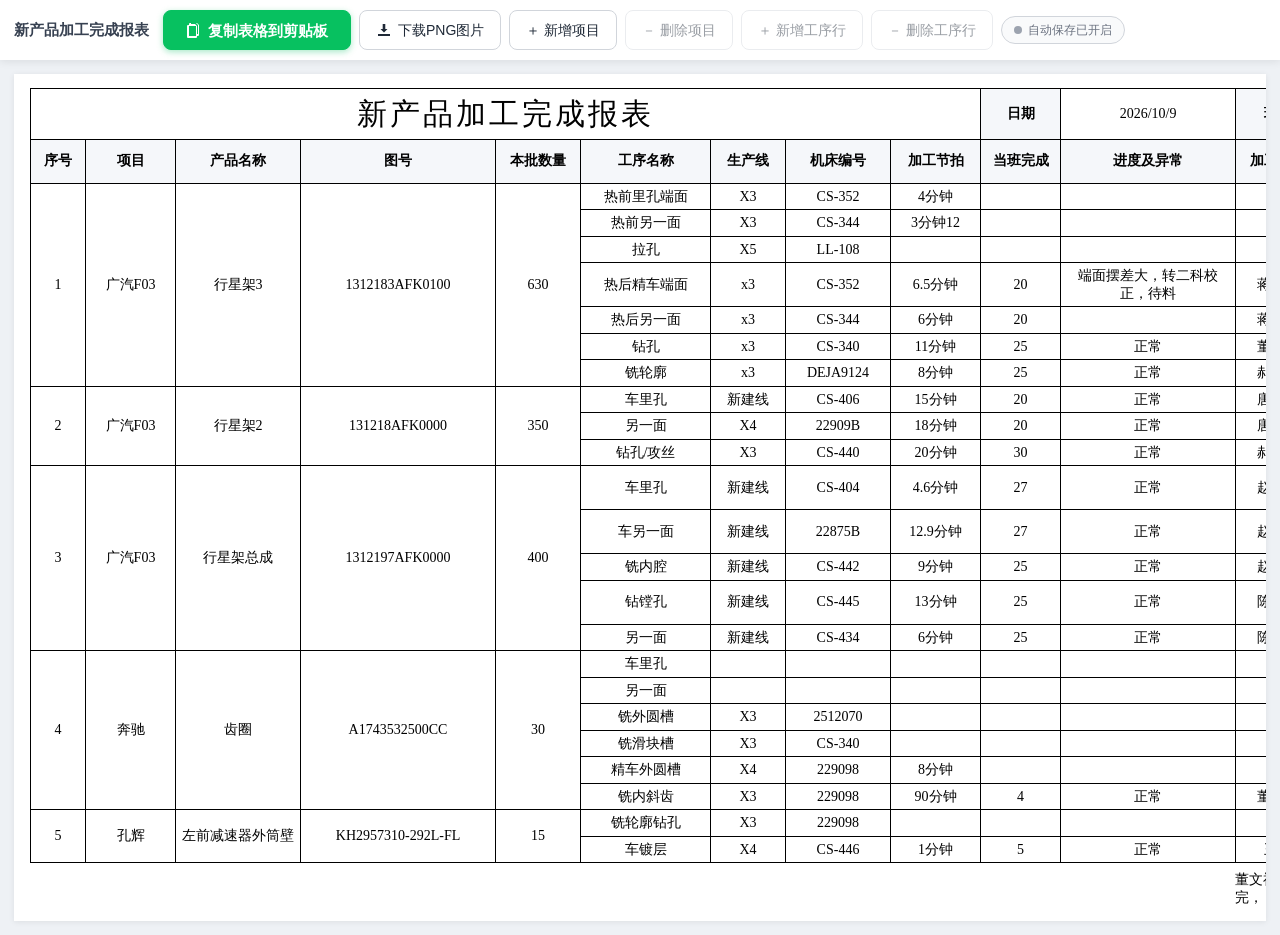
==== commit 39331b88: "Add files via upload" ====
--- a/xcpy.html
+++ b/xcpy.html
@@ -96,12 +96,6 @@
   .status.success.show { display:block; background:#e9f9f0; color:#0f7a3d; border:1px solid #a9e3c2; }
   .status.warn.show    { display:block; background:#fff7e6; color:#9a5b00; border:1px solid #f3d59a; }
   .status.error.show   { display:block; background:#fdecec; color:#b42318; border:1px solid #f3b4b0; }
-  .tip {
-    flex: 1 1 100%;
-    font-size: 12px;
-    color: #8a94a6;
-    line-height: 1.5;
-  }
 
   /* ============ 报表区域（截图目标） ============ */
   .page {
@@ -253,9 +247,6 @@
   <button type="button" class="btn" id="btnDelProject" title="删除当前光标所在的项目（含其全部工序行）">－ 删除项目</button>
   <button type="button" class="btn" id="btnAddStep" title="在当前光标所在工序行下方插入一个空白工序行">＋ 新增工序行</button>
   <button type="button" class="btn" id="btnDelStep" title="删除当前光标所在的工序行（不影响项目列）">－ 删除工序行</button>
-  <button type="button" class="btn" id="btnSave">保存JSON</button>
-  <button type="button" class="btn" id="btnImport">导入JSON</button>
-  <input type="file" id="fileInput" accept="application/json,.json" hidden>
 
   <span class="autosave-chip" id="autosaveChip" title="编辑单元格后停止输入 0.5 秒即自动保存到本地暂存">
     <span class="dot"></span>
@@ -264,9 +255,6 @@
   </span>
 
   <div class="status" id="status" role="status" aria-live="polite"></div>
-  <div class="tip" id="tip">
-    使用提示：表格内容可直接点击编辑，停止输入约 0.5 秒后自动保存到浏览器本地（无需手动保存）→ 点击「复制表格到剪贴板」→ 打开微信聊天框按 Ctrl+V 粘贴即可；手机端若长按无法粘贴，请点「下载PNG图片」后发送。推荐使用 Chrome / Edge 浏览器。
-  </div>
 </header>
 
 <!-- ================= 报表截图区域 ================= -->
@@ -387,30 +375,6 @@
     body.innerHTML = html;
   }
 
-  // 将表格（含 rowspan/colspan）展开为 15 列矩形矩阵（导出 JSON 用）
-  function toMatrix() {
-    const table = document.getElementById("reportTable");
-    const matrix = [];
-    const occupied = Object.create(null);
-    Array.prototype.forEach.call(table.rows, (row, r) => {
-      matrix[r] = matrix[r] || [];
-      let c = 0;
-      Array.prototype.forEach.call(row.cells, cell => {
-        while (occupied[r + "_" + c]) c++;
-        const v = cell.innerText.replace(/ /g, " ").trim();
-        for (let rs = 0; rs < cell.rowSpan; rs++) {
-          for (let cs = 0; cs < cell.colSpan; cs++) {
-            matrix[r + rs] = matrix[r + rs] || [];
-            matrix[r + rs][c + cs] = v;
-            occupied[(r + rs) + "_" + (c + cs)] = 1;
-          }
-        }
-        c += cell.colSpan;
-      });
-    });
-    return matrix;
-  }
-
   // ---------- 结构持久化 ----------
   function persistStructure() {
     try { localStorage.setItem(STRUCT_KEY, JSON.stringify(groups)); } catch (e) {}
@@ -526,24 +490,6 @@
     return !!(loc && groups[loc.g].steps.length > 1);
   }
 
-  // 由矩阵导入：每个数据行转为一个独立项目组（15 列，无跨行合并）
-  function importMatrix(matrix) {
-    if (!Array.isArray(matrix)) throw new Error("JSON 格式不正确：根节点应为数组");
-    const ng = [];
-    for (let r = 2; r < matrix.length; r++) {
-      const row = Array.isArray(matrix[r]) ? matrix[r] : [];
-      const g = blankProject();
-      GROUP_COLS.forEach((k, i) => { g[k] = row[i] == null ? "" : String(row[i]); });
-      const s = blankStep();
-      STEP_COLS.forEach((k, i) => { s[k] = row[5 + i] == null ? "" : String(row[5 + i]); });
-      g.steps = [s];
-      ng.push(g);
-    }
-    groups = ng;
-    cursorTr = null;
-    render(); persistStructure();
-  }
-
   function setOnCursorChange(fn) { cursorChangeCb = fn; }
 
   // 初始化：优先从本地持久化结构恢复，再渲染
@@ -556,8 +502,6 @@
   return {
     init: init,
     render: render,
-    toMatrix: toMatrix,
-    importMatrix: importMatrix,
     addProject: addProject,
     deleteProject: deleteProject,
     addStepAfter: addStepAfter,
@@ -974,38 +918,6 @@
         "已删除当前工序行。"));
     TableModule.setOnCursorChange(updateOpButtons);
     updateOpButtons();
-
-    document.getElementById("btnSave").addEventListener("click", () => {
-      try {
-        const json = JSON.stringify(TableModule.toMatrix(), null, 2);
-        ClipboardModule.download(
-          new Blob([json], { type: "application/json;charset=utf-8" }),
-          ClipboardModule.defaultFileName().replace(/\.png$/, ".json")
-        );
-        show("success", "表格数据已导出为 JSON 文件。");
-      } catch (e) {
-        show("error", "导出失败：" + (e.message || e), true);
-      }
-    });
-
-    const fileInput = document.getElementById("fileInput");
-    document.getElementById("btnImport").addEventListener("click", () => fileInput.click());
-    fileInput.addEventListener("change", async () => {
-      const file = fileInput.files && fileInput.files[0];
-      if (!file) return;
-      try {
-        const text = await file.text();
-        await AutoSaveApp.flushAndSettle();
-        TableModule.importMatrix(JSON.parse(text));
-        AutoSaveApp.afterStructureChange();     // 以导入内容为新基线，重置自动保存暂存
-        updateOpButtons();
-        show("success", "JSON 数据已导入，表格已刷新（自动保存暂存已重置）。");
-      } catch (e) {
-        show("error", "导入失败：" + (e.message || e) + "，请确认是本页导出的 JSON 文件。", true);
-      } finally {
-        fileInput.value = "";
-      }
-    });
 
     // 环境检测：不支持图片剪贴板或非安全上下文时给出前置提示
     if (!window.isSecureContext) {
